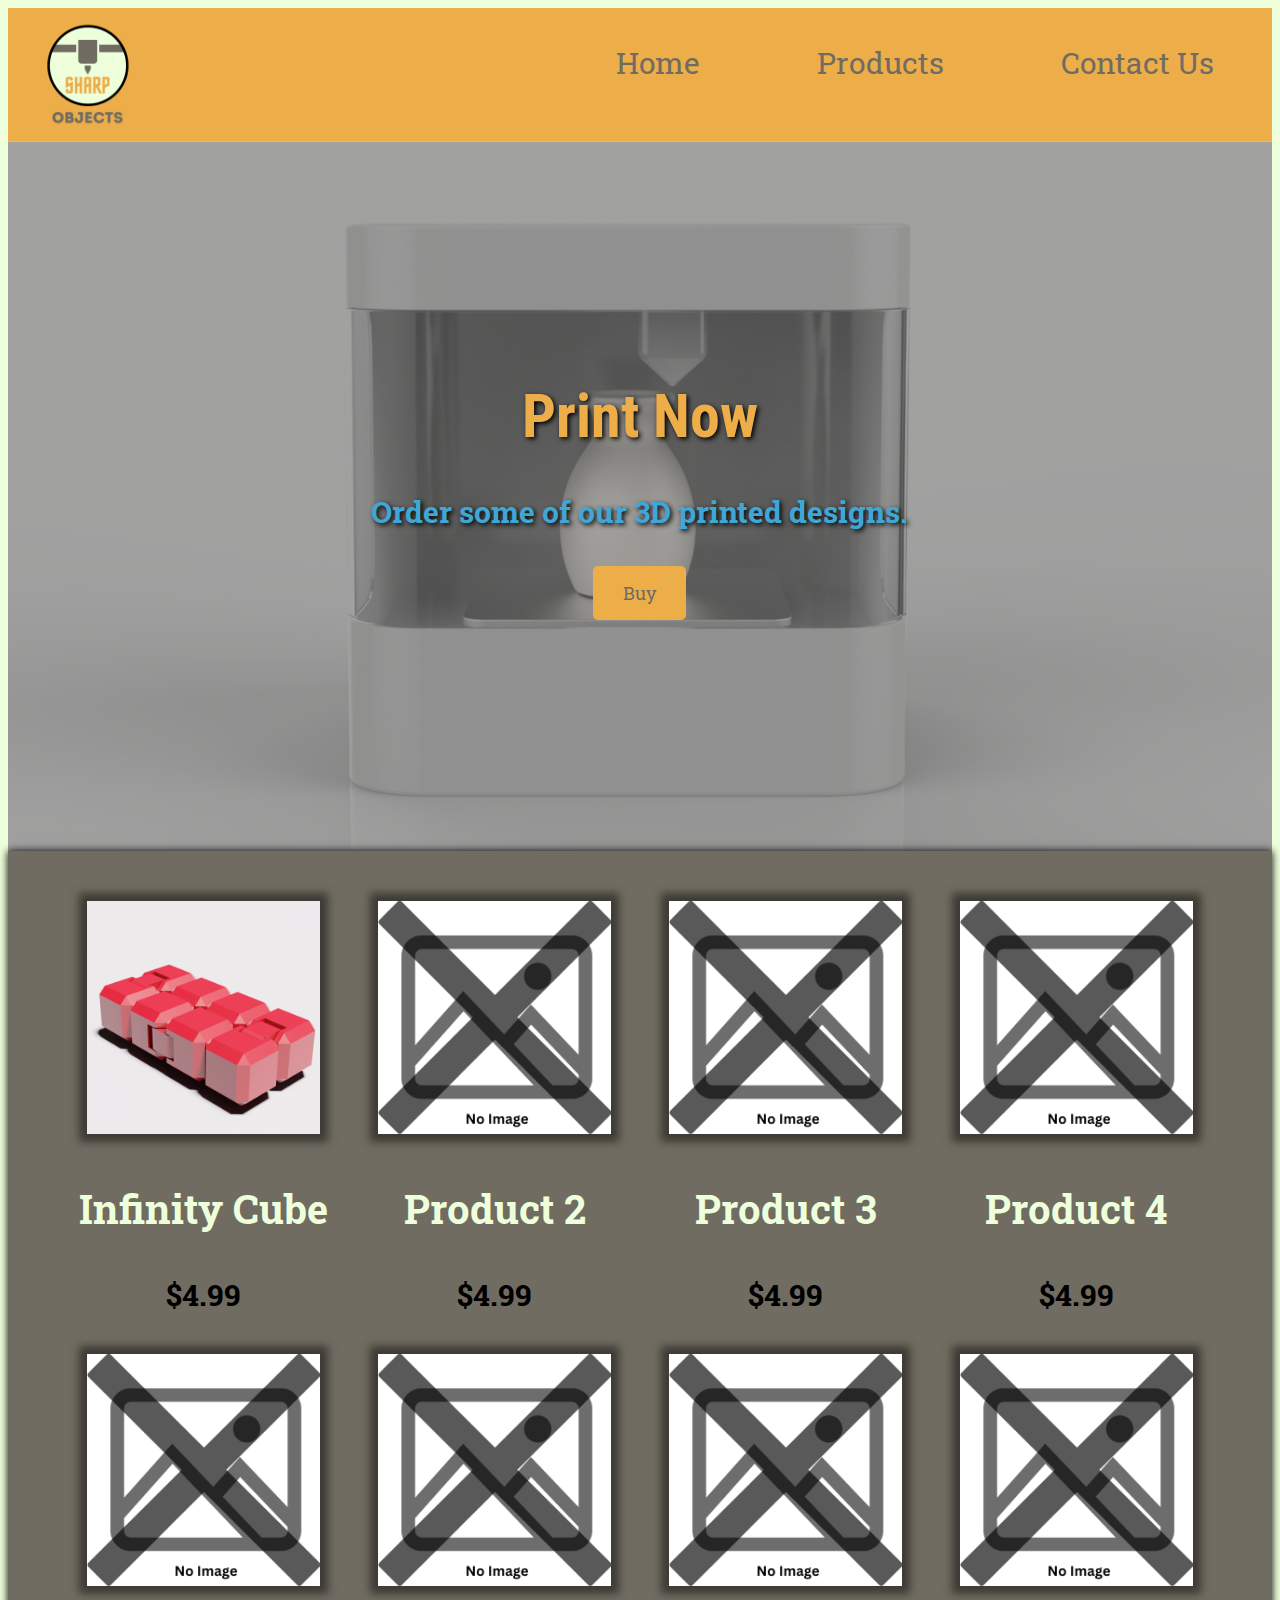
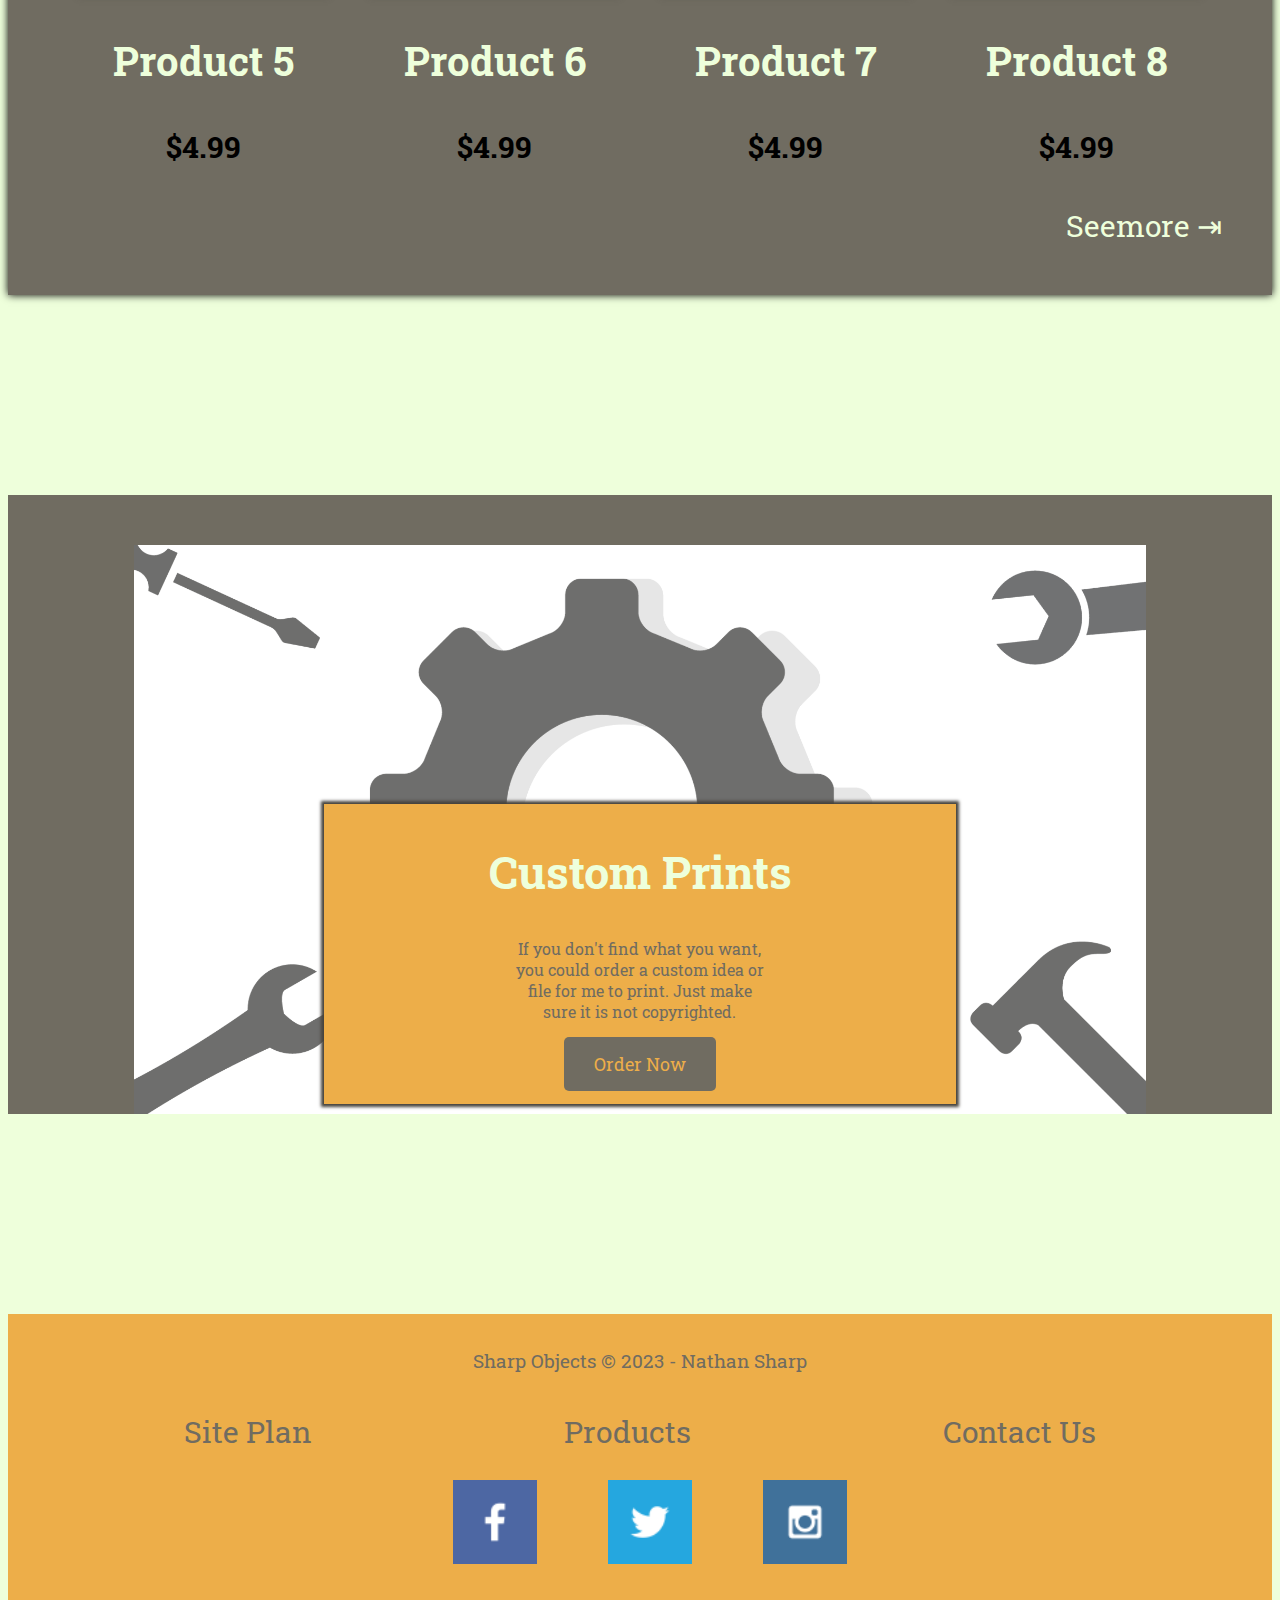
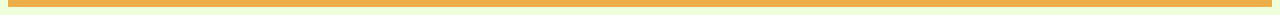
==== sharp-objects/index.html @ c5e50bb6 "modified:   sharp-objects/index.html 	modified:   sharp-objects/index.html" ====
<!DOCTYPE html>
<html lang="en">
<head>
    <meta charset="UTF-8">
    <meta name="viewport" content="width=device-width, initial-scale=1.0">
    <title>Sharp Objects</title>
    <link rel="icon" type="image/x-icon" href="images/Sharp.png">
    <link rel="stylesheet" href="styles/stylesheet.css">
</head>
<body>
    <header>
        <a href="index.html"><img src="images/Sharp.png" id="logo-link" alt="logo link"></a>
        <nav>
            <a href="index.html">Home</a>
            <a href="products.html">Products</a>
            <a href="contact.html">Contact Us</a>
        </nav>

    </header>
    <div id="hero">
        <div id="hero_box">
            <img src="images/home_banner.png" alt="hero_img">
        </div>
        <div id="hero_msg">
            <h1>Print Now</h1>
            <h4>Order some of our 3D printed designs.</h4>
            <div class="button_box">
                <a class="buy" href="products.html" >Buy</a>
            </div>
        </div>
    </div>
        <main id="home-grid">
            <section class="products">
                <section class="product">
                    <img src="images/infinity_cube.png" alt="product_image">
                    <a href="#"><h3>Infinity Cube</h3></a>
                    <h4>$4.99</h4>
                </section>
                <section class="product">
                    <img src="images/NO_Image.png" alt="product_image">
                    <a href="#"><h3>Product 2</h3></a>
                    <h4>$4.99</h4>
                </section>
                <section class="product">
                    <img src="images/NO_Image.png" alt="product_image">
                    <a href="#"><h3>Product 3</h3></a>
                    <h4>$4.99</h4>
                </section>
                <section class="product">
                    <img src="images/NO_Image.png" alt="product_image">
                    <a href="#"><h3>Product 4</h3></a>
                    <h4>$4.99</h4>
                </section>
                <section class="product">
                    <img src="images/NO_Image.png" alt="product_image">
                    <a href="#"><h3>Product 5</h3></a>
                    <h4>$4.99</h4>
                </section>
                <section class="product">
                    <img src="images/NO_Image.png" alt="product_image">
                    <a href="#"><h3>Product 6</h3></a>
                    <h4>$4.99</h4>
                </section>
                <section class="product">
                    <img src="images/NO_Image.png" alt="product_image">
                    <a href="#"><h3>Product 7</h3></a>
                    <h4>$4.99</h4>
                </section>
                <section class="product">
                    <img src="images/NO_Image.png" alt="product_image">
                    <a href="#"><h3>Product 8</h3></a>
                    <h4>$4.99</h4>
                </section>
                <a id="see_more" href="products.html">Seemore &#8677;</a>
            </section>
            <div id="background"></div>
            <img id="image_background" src="images/custom_banner.png" alt="">
            <section class="custom_print_msg">
                <h2>Custom Prints</h2>
                <p>If you don't find what you want, you could order a custom idea or file for me to print. Just make sure it is not copyrighted.</p>
                <a id="order" href="#">Order Now</a>
            </section>
        </main>
            <footer>
                <p> Sharp Objects &copy; 2023 - Nathan Sharp</p>
                <div class="footer-links">
                <p><a href="https://technovore01101110.github.io/WDD130/sharp-objects/site-plan.html">Site Plan</a></p>
                <p><a href="products.html">Products</a></p>
                <p><a href="contact.html">Contact Us</a></p>
                </div>
                <div class="social">
                    <a href="https://www.facebook.com/" target="_blank">
                        <img src="images/facebook.png" alt="fb icon">
                    </a>
                    <a href="https://twitter.com/" target="_blank">
                        <img src="images/twitter.png" alt="twitter icon">
                    </a>
                    <a href="https://instagram.com" target="_blank">
                        <img src="images/instagram.png" alt="instagram icon">
                    </a>
                </div>
            </footer>
</body>
</html>
---- sharp-objects/styles/stylesheet.css ----
@import url('https://fonts.googleapis.com/css2?family=Roboto+Condensed:ital@1&display=swap');
@import url('https://fonts.googleapis.com/css2?family=Roboto+Slab:wght@300&display=swap');

#content {
    max-width: 1600px;
    margin: 0 auto;
  
}
body{ 
    background-color: #eeffdb;  
    font-family: 'Roboto Slab', serif;
}


a {
    text-decoration: none;
    font-family: 'Roboto Slab', serif;
    font-size: 30px;
}
img{
    width: 80%;
}

h2{
    font-size: 45px;
}

h4{
    font-size: 30px;
}
p{
     font-family: 'Roboto Slab', serif;
}

#logo-link{
    padding-top: 5px;
    padding-left: 20px;
    justify-self: center;
    align-self: center;
    width: 80%;
}

header {
    background-color: rgb(237,174,73);
    color: #706C61;
    display: grid;
    grid-template-columns: 150px auto;
    width: auto;
    margin: 0 auto;
}

nav a {
    color: #706C61;
    text-decoration: none;
    text-align: center;
    font-family: 'Roboto Slab', serif;
    padding: 35px;
    transition: 0.5s;
}

nav a:hover {
    background-color: #706C61;
    color: #3FA7D6;
}

nav {
    display: flex;
    justify-content: space-around;
    margin-left: 400px;
}

#hero {
    display: grid;
    grid-template-columns: 1fr 3fr 1fr;
}

#hero_box img{
    width: 100%;
}

#hero_box {
    grid-column: 1/4;
    grid-row: 1/3;
    z-index: -1;
}

#hero_msg {
    grid-column: 2/3;
    grid-row: 1/2;
    margin-top: 200px;
}

#hero_msg h1,
#hero_msg h4 {
    text-align: center;
}

#hero_msg h1 {
    font-size: 60px;
    font-family: 'Roboto Condensed', sans-serif;
    color: #edae49;
    text-shadow: 2px 2px 5px black;
}


#hero_msg h4 {
    font-family: 'Roboto Slab', sans-serif;
    color: #3FA7D6;
    text-shadow: 2px 2px 5px black;
}

.button_box {
    text-align: center;
    margin-top: 50px;
}

.buy{
    color: #706C61;
    background-color: #edae49;
    font-size: 18px;
    padding: 15px 30px;
    margin-top: 60px;
    border-radius: 5px;
    transition: 0.5s;
}

#order{
    color: #edae49;
    background-color: #706C61;
    font-size: 18px;
    padding: 15px 30px;
    margin-top: 60px;
    border-radius: 5px;
    transition: 0.5s;
}

.buy:hover {
    color: #3FA7D6;
    background-color: #706C61;
}

#order:hover {
    color: #3FA7D6;
    background-color: #46433c;
}

#home-grid{
    display: grid;
    grid-template-columns: repeat(4, 1fr);
}
.products{
    box-shadow: 0px 0px 8px 0px black;
    margin-top: -5px;
    margin-bottom: 200px;
    padding: 50px;
    background-color: #706C61;
    display: grid;
    grid-template-columns: repeat(4, 1fr);
    grid-row: 1/3;
    grid-column: 1/5;
}

.product{
    text-align: center;
}

.product h3{
    font-size: 40px;
    color: #eeffdb;
}

.product img{
    box-shadow: 0px 0px 8px 8px #3d3b35;
}

#see_more{
    grid-column: 4/5;
    color: #eeffdb;
    text-align: right;
    transition: 0.5s;
}

#see_more:hover{
    color: #3FA7D6;
    margin-right: -10px;
}

#background{
    width: 100%;
    background-color: #706C61;
    grid-column: 1/5;
    grid-row: 3/5;
}

#image_background{
    padding-top: 50px;
    grid-column: 1/5;
    grid-row: 3/5;
    width: 80%;
    margin: 0 auto;
}

.custom_print_msg{
    grid-row: 4/5;
    grid-column: 2/4;
    background-color: #edae49;
    text-align: center;
    height: 300px;
    margin: 0 auto;
    margin-bottom: 10px;
    box-shadow: 0px 0px 3px 3px #46433d;
}
.custom_print_msg h2{
    color: #eeffdb;
}


.custom_print_msg p{
    width: 40%;
    margin: 0 auto;
    padding-bottom: 30px;
    color: #706C61;
}

footer{
    margin-top: 100px;
    background-color: #edae49;
    color: #706C61;
    padding: 25px 50px;
    margin-top: 200px;
    align-items: center;
}

footer p{
    text-align: center;
}

footer a {
    color: #706C61;
}

footer a:hover {
    color: #3FA7D6;
}

.footer-links{
    display: flex;
    justify-content: space-around;
    margin-right: auto;
    margin-left: auto;

}

footer,
.social img {
    padding-top: 15px;
}
.social img{
    width: 100%;
    margin: 0 auto;
    padding: 10px;
}

.social{
    margin: 0 auto;
    width: 40%;
    margin: 0 auto;
    display: flex;
    justify-content: space-around;
}

footer p {
    font-size: 1.2em;
}
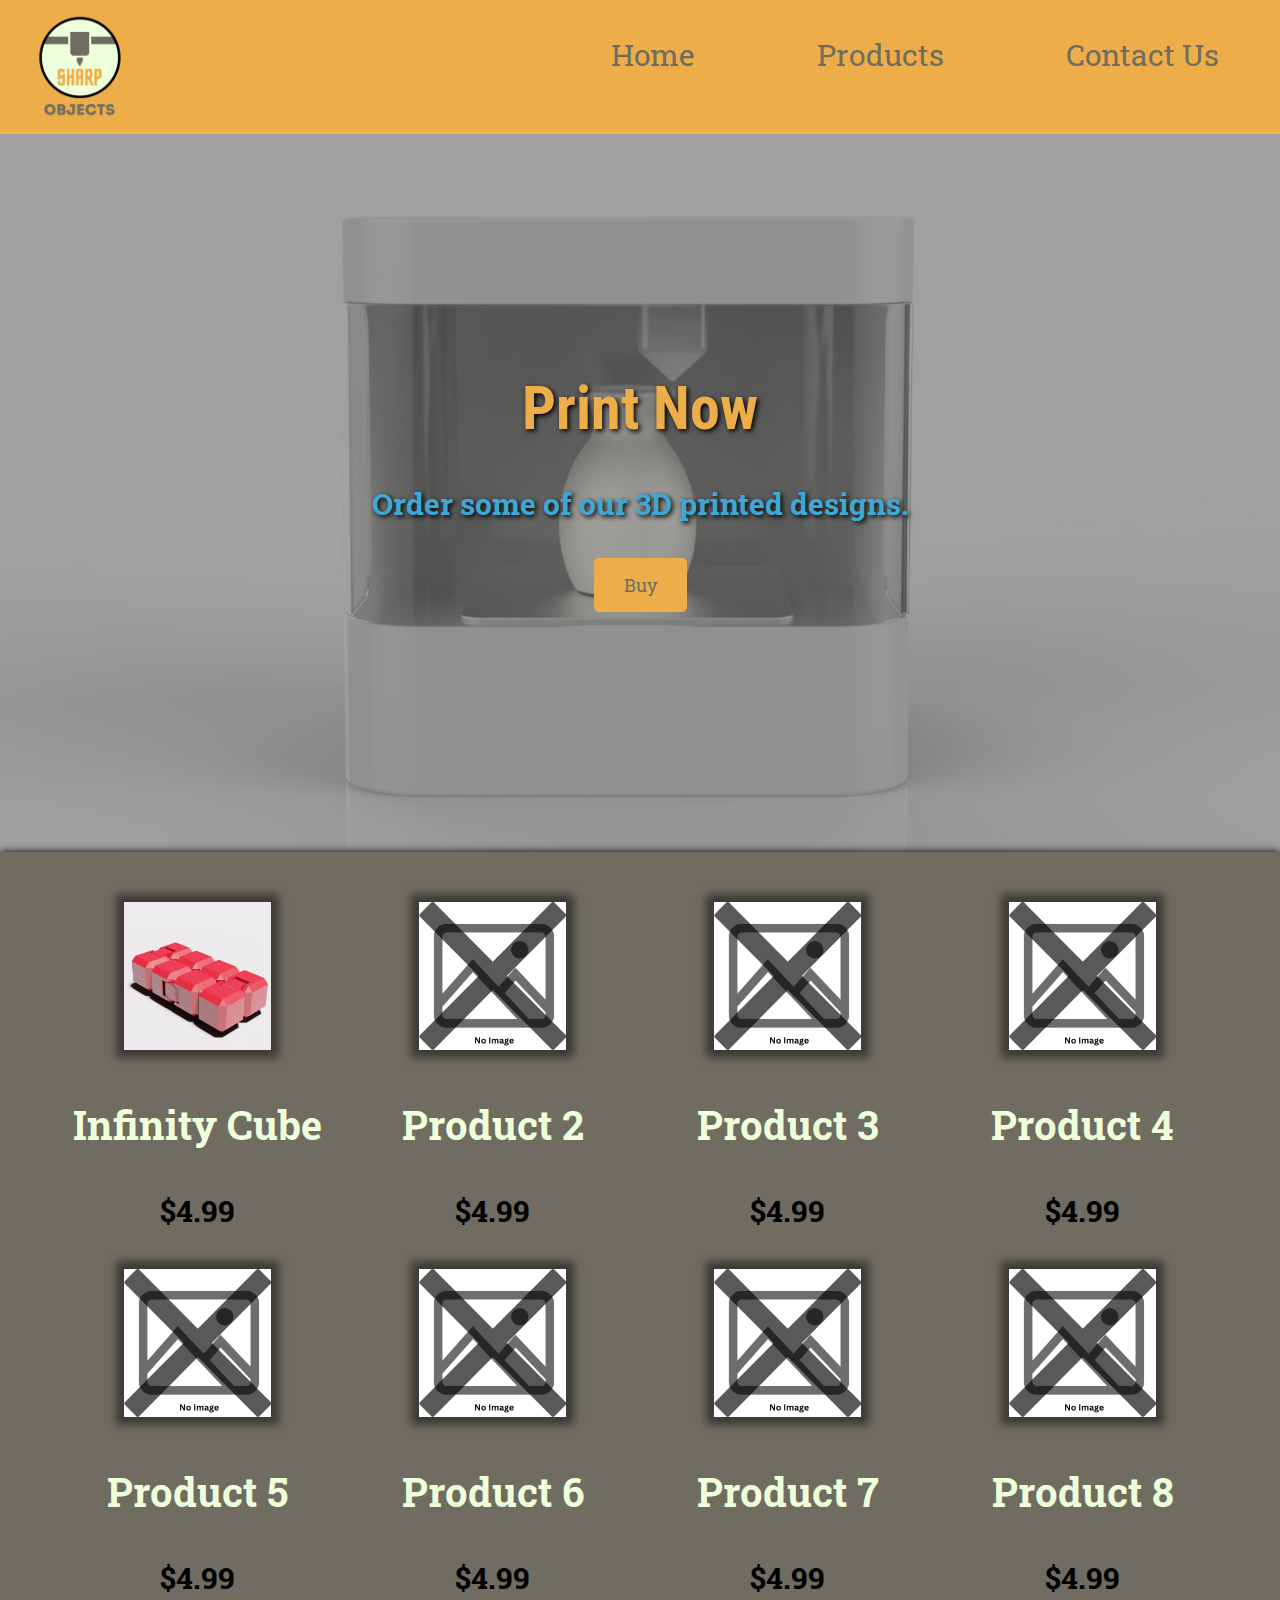
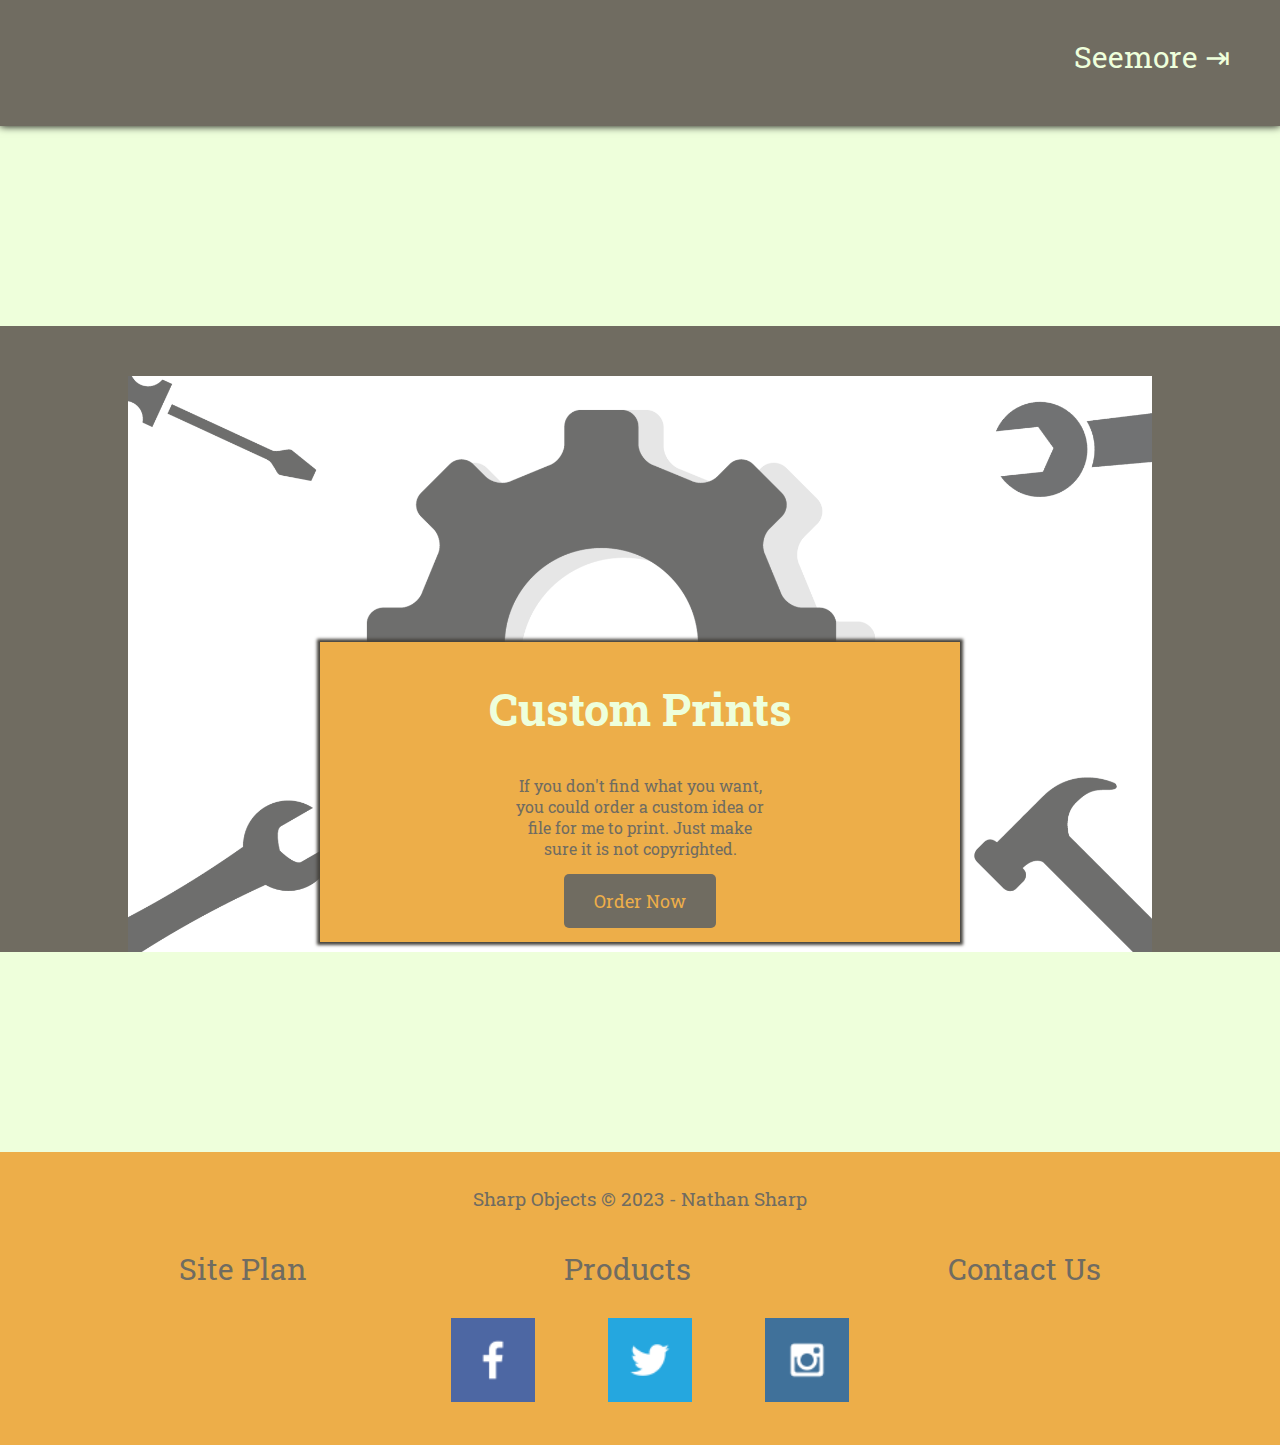
==== commit 63223700: "modified:   sharp-objects/images/product_banner.png 	modified:   sharp-objects/index.html 	modified:" ====
--- a/sharp-objects/index.html
+++ b/sharp-objects/index.html
@@ -30,7 +30,7 @@
         </div>
     </div>
         <main id="home-grid">
-            <section class="products">
+            <div class="hproducts">
                 <section class="product">
                     <img src="images/infinity_cube.png" alt="product_image">
                     <a href="#"><h3>Infinity Cube</h3></a>
@@ -72,7 +72,7 @@
                     <h4>$4.99</h4>
                 </section>
                 <a id="see_more" href="products.html">Seemore &#8677;</a>
-            </section>
+            </div>
             <div id="background"></div>
             <img id="image_background" src="images/custom_banner.png" alt="">
             <section class="custom_print_msg">
--- a/sharp-objects/styles/stylesheet.css
+++ b/sharp-objects/styles/stylesheet.css
@@ -9,6 +9,8 @@
 body{ 
     background-color: #eeffdb;  
     font-family: 'Roboto Slab', serif;
+    max-width: 1600px;
+    margin: 0 auto;
 }
 
 
@@ -148,7 +150,7 @@
     display: grid;
     grid-template-columns: repeat(4, 1fr);
 }
-.products{
+.hproducts{
     box-shadow: 0px 0px 8px 0px black;
     margin-top: -5px;
     margin-bottom: 200px;
@@ -171,6 +173,7 @@
 
 .product img{
     box-shadow: 0px 0px 8px 8px #3d3b35;
+    width: 50%;
 }
 
 #see_more{
@@ -272,3 +275,112 @@
 footer p {
     font-size: 1.2em;
 }
+.banner{
+    display: grid;
+    grid-template-columns: 2fr 1fr 2fr;
+    align-items: center;
+    text-align: center;
+}
+.banner img{
+    width: 100%;
+    grid-column: 1/4;
+    grid-row: 1/4;
+}
+
+.banner h1{
+    grid-column: 2/3;
+    grid-row: 2/3;
+    font-size: 50px;
+    color: #706C61;
+    text-shadow: 2px 2px 5px black;
+
+}
+
+#product_grid{
+    display: grid;
+    grid-template-columns: repeat(1fr, 4);
+
+}
+
+.products{
+    box-shadow: 0px 0px 8px 0px black;
+    margin-top: 10px;
+    margin-bottom: 200px;
+    margin-right: 10px;
+    padding: 50px;
+    background-color: #706c61b1;
+    display: grid;
+    grid-template-columns: repeat(3, 1fr);
+    grid-row: 1/2;
+    grid-column: 2/5;
+}
+
+.filter_bar{
+    grid-column: 1/2;
+    grid-row: 1/2;
+    padding: 20px;
+    background-color: #edae49;
+    margin: 10px;
+    margin-right: 20px;
+    height: min-content;
+    position: sticky;
+}
+.checkboxes{
+    display: grid;
+    grid-template-columns: 1fr 2fr;
+}
+
+.checkboxes input{
+    width: 30%;
+}
+
+.checkboxes h3{
+    margin-left: -40px;
+}
+
+#search_bar input{
+font-size: 20px;
+width: 80%;
+}
+
+#search_bar button{
+    width: 15%;
+    font-size: 22px;
+    color: #eeffdb;
+    background-color: #706C61;
+    border: none;
+}
+
+.product_info{
+    display: flex;
+}
+
+.product_info h4{
+    padding: 5px;
+    margin: 0 auto;
+    margin-top: -30px;
+    margin-bottom: 30px;
+}
+
+.product_info h4:nth-child(1){
+    color: rgb(152, 0, 0);
+}
+
+#custom_order_img{
+    width: 100%;
+    grid-column: 1/5;
+    grid-row: 2/3;
+    display: grid;
+    grid-template-columns: repeat(4, 1fr);
+}
+
+.custom_order img{
+    width: 100%;
+    grid-column: 1/5;
+}
+
+#custom_msg{
+    grid-column: 2/4;
+    grid-row: 2/3;
+}
+
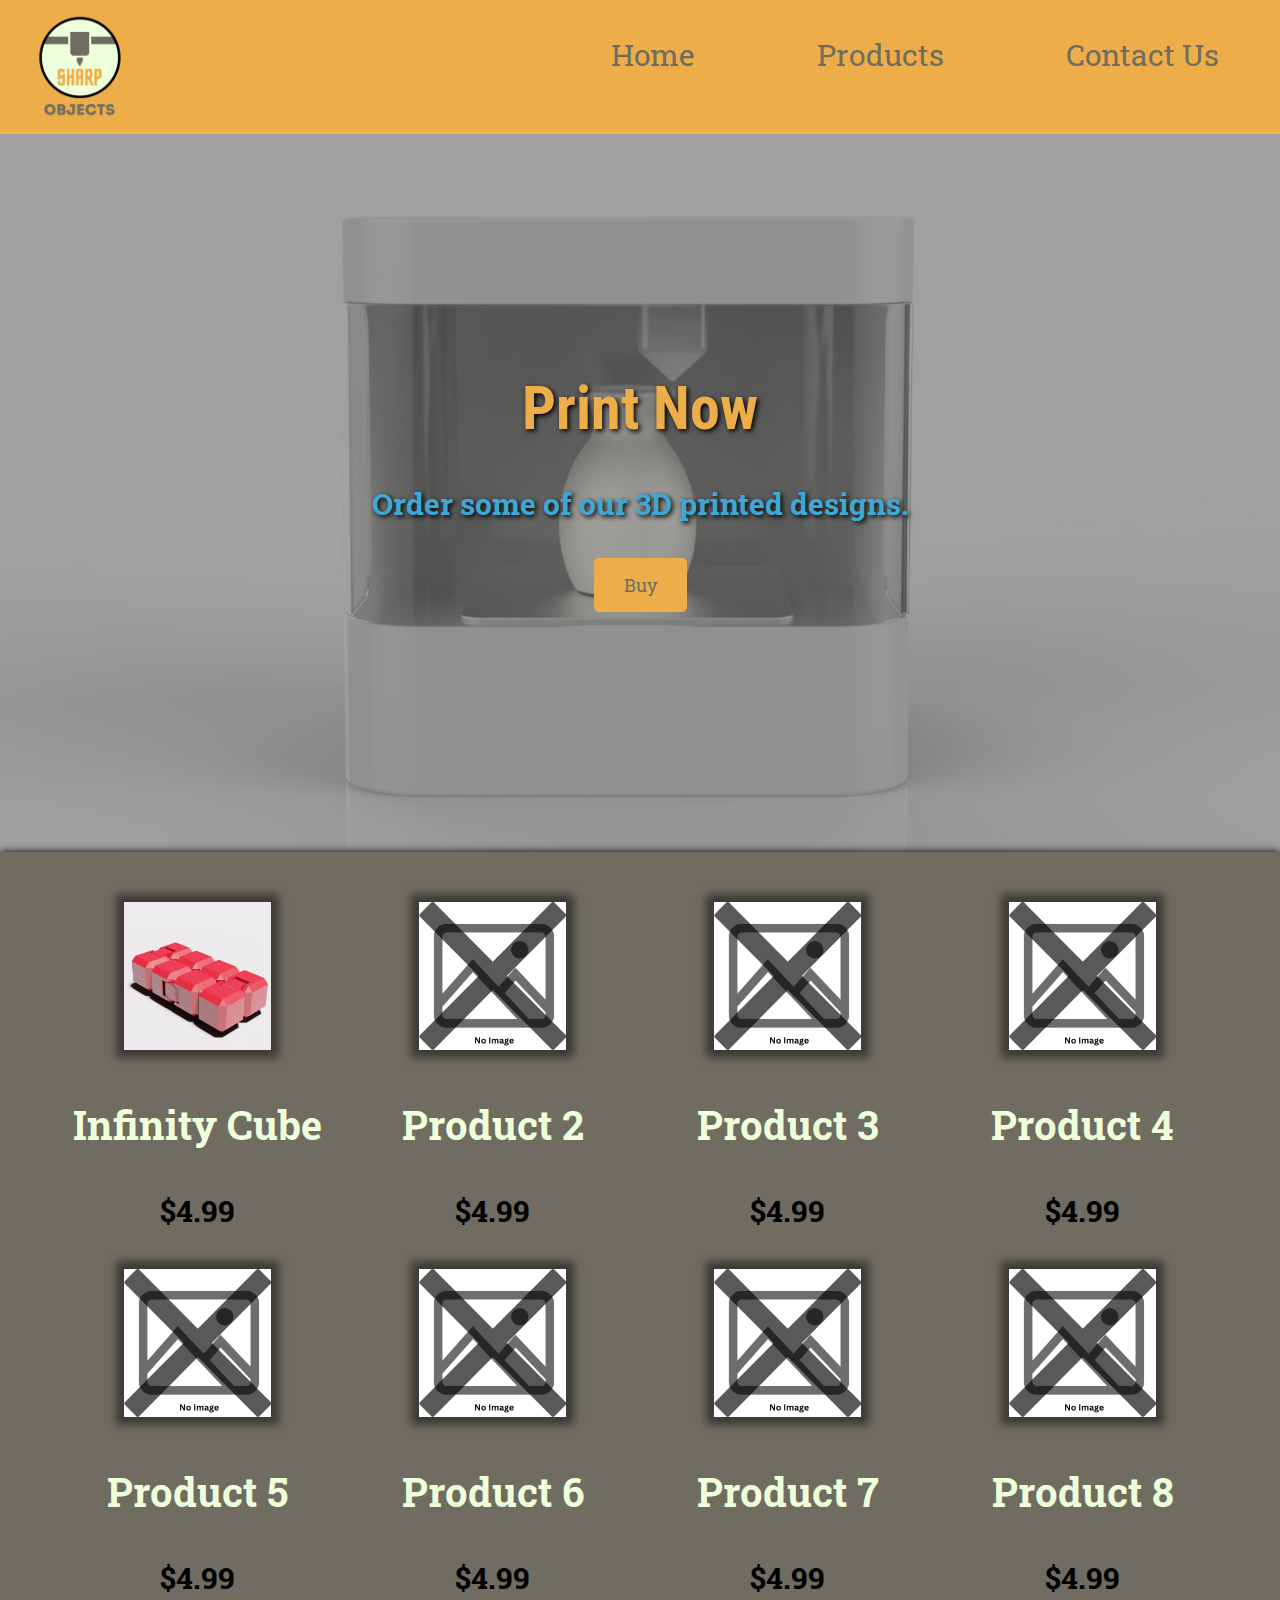
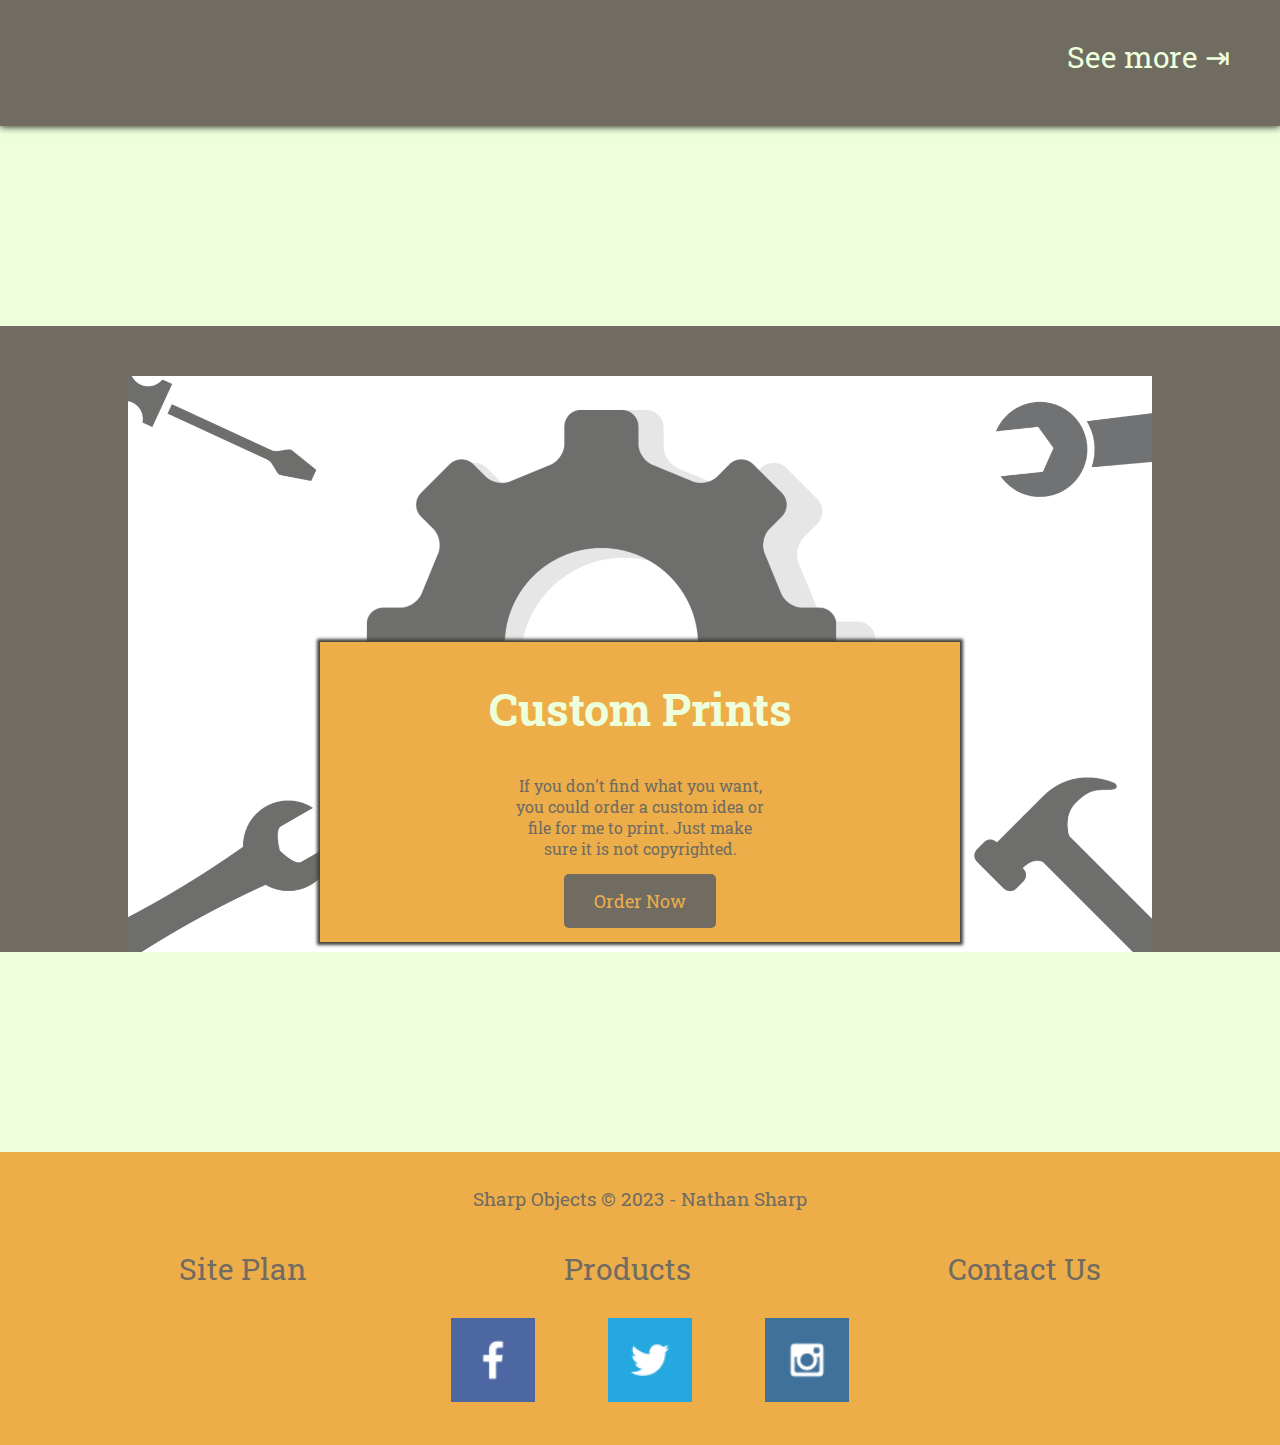
==== commit 27f4c791: "modified:   sharp-objects/index.html 	modified:   sharp-objects/products.html 	modified:   sharp-obj" ====
--- a/sharp-objects/index.html
+++ b/sharp-objects/index.html
@@ -71,7 +71,7 @@
                     <a href="#"><h3>Product 8</h3></a>
                     <h4>$4.99</h4>
                 </section>
-                <a id="see_more" href="products.html">Seemore &#8677;</a>
+                <a id="see_more" href="products.html">See more &#8677;</a>
             </div>
             <div id="background"></div>
             <img id="image_background" src="images/custom_banner.png" alt="">
--- a/sharp-objects/styles/stylesheet.css
+++ b/sharp-objects/styles/stylesheet.css
@@ -343,14 +343,6 @@
 width: 80%;
 }
 
-#search_bar button{
-    width: 15%;
-    font-size: 22px;
-    color: #eeffdb;
-    background-color: #706C61;
-    border: none;
-}
-
 .product_info{
     display: flex;
 }
@@ -380,7 +372,33 @@
 }
 
 #custom_msg{
-    grid-column: 2/4;
+    margin: auto;
+    width: 60%;
+    height: 50%;
+    background-color: gray;
+    border-radius: 10px;
+    grid-column: 1/5;
     grid-row: 2/3;
-}
-
+    text-align: center;
+    color: #edae49;
+}
+
+#custom_msg p{
+    padding-bottom: 20px;
+    color: #eeffdb;
+}
+
+#custom_msg a{
+    background-color: #edae49;
+    color: #3FA7D6;
+    padding: 10px;
+    transition: 0.5s;
+    border-radius: 10px;
+}
+
+#custom_msg a:hover{
+    color: #706C61;
+    background-color: #eeffdb;
+    padding: 20px;
+    transition: 0.5s;
+}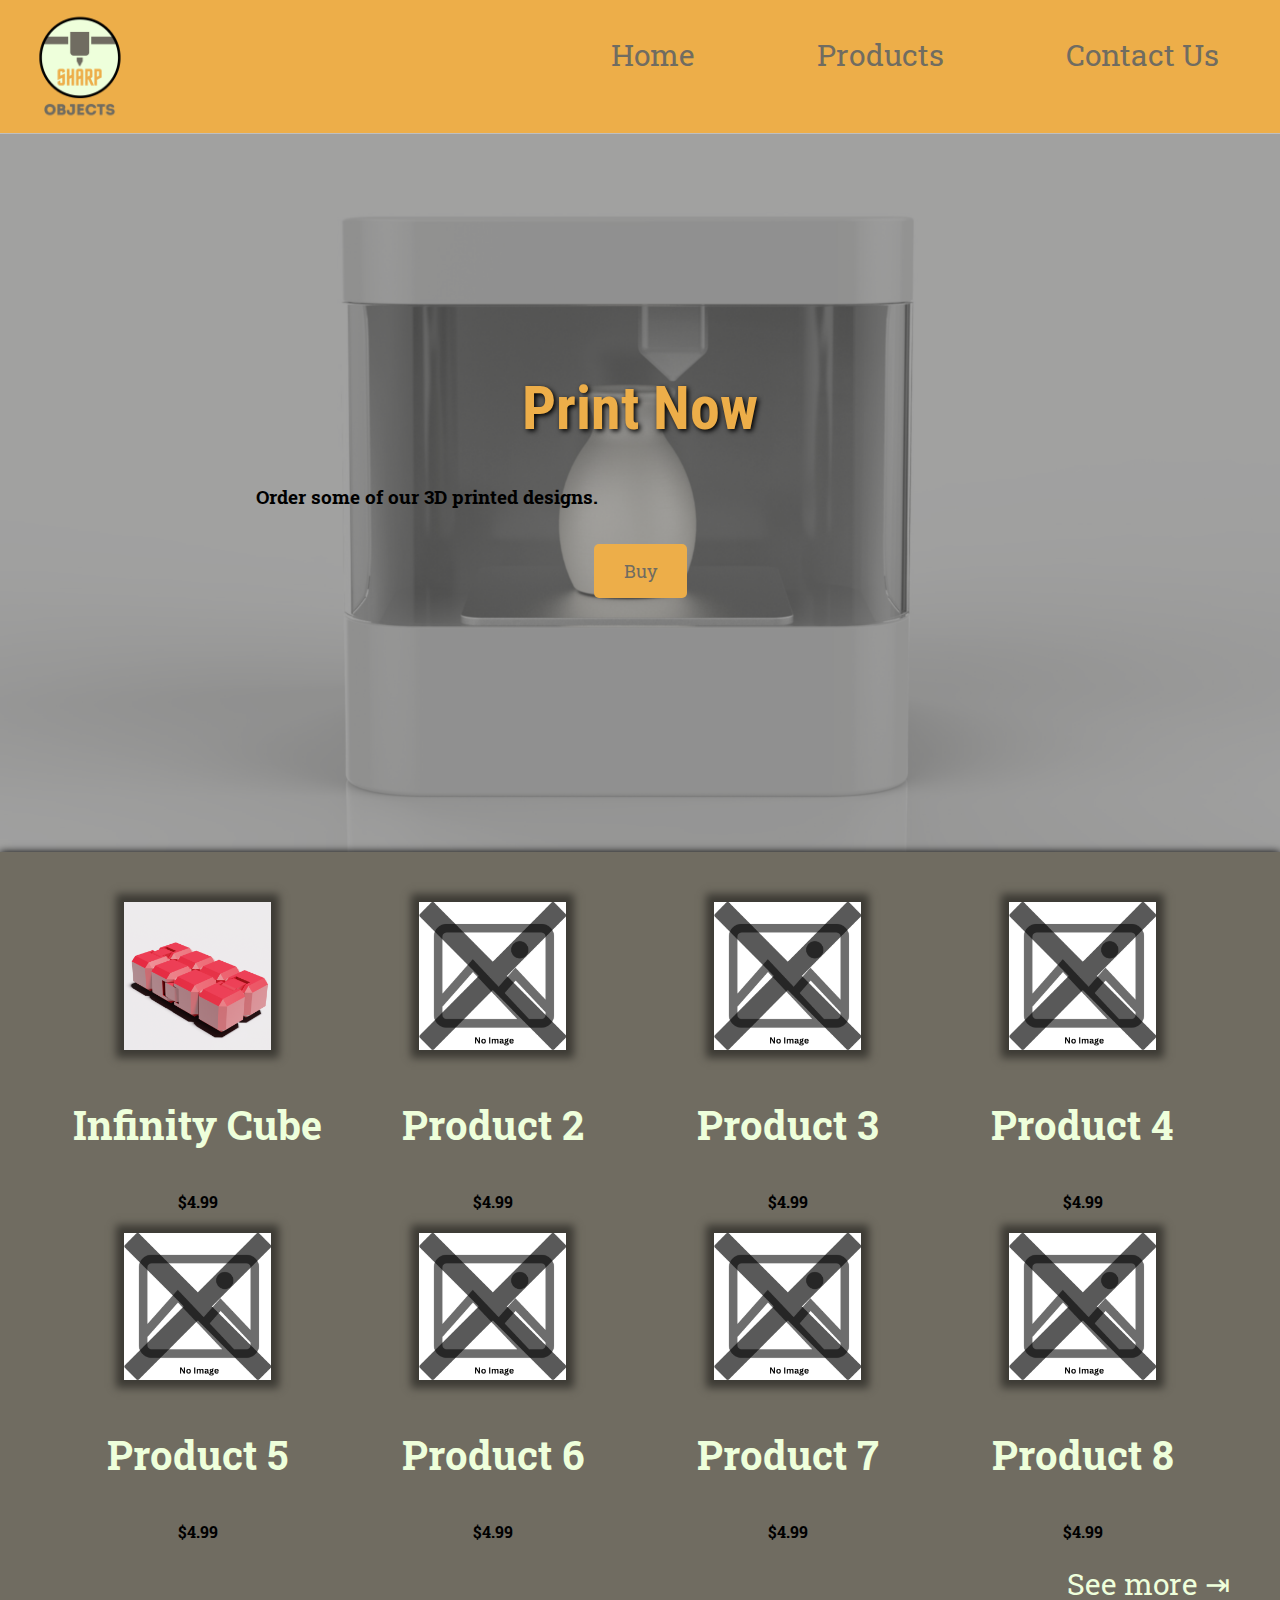
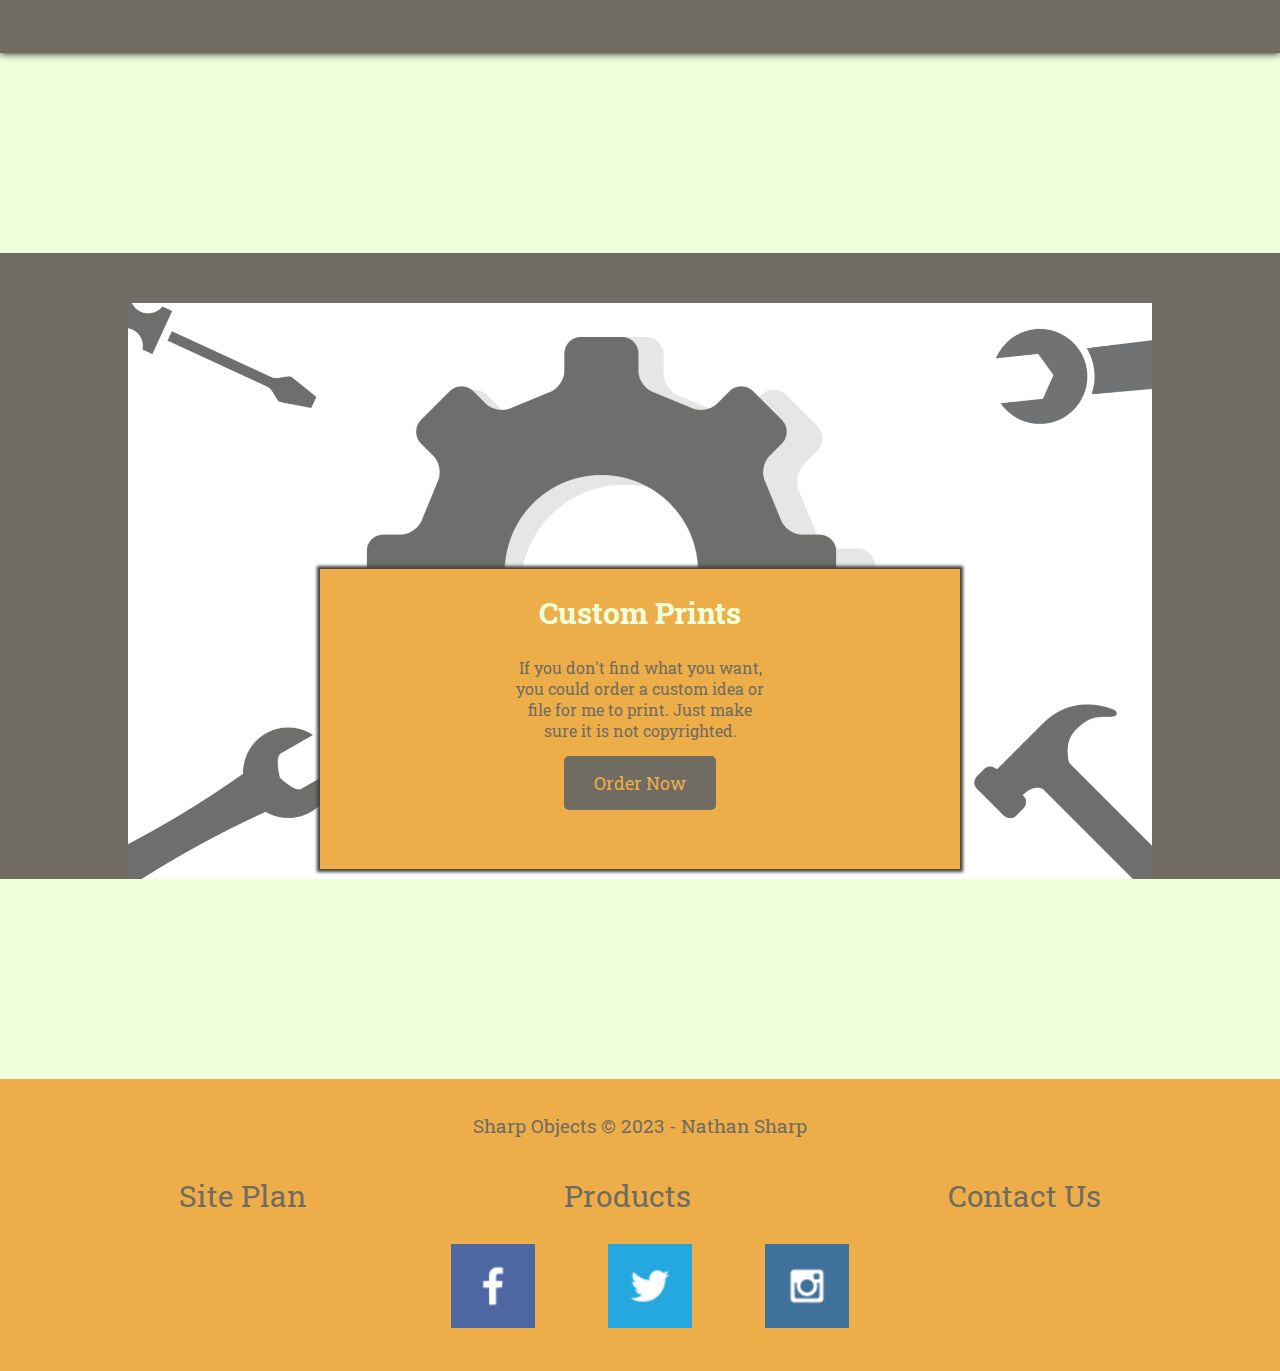
==== commit 52065ede: "modified:   sharp-objects/index.html 	modified:   sharp-objects/styles/stylesheet.css" ====
--- a/sharp-objects/index.html
+++ b/sharp-objects/index.html
@@ -23,7 +23,7 @@
         </div>
         <div id="hero_msg">
             <h1>Print Now</h1>
-            <h4>Order some of our 3D printed designs.</h4>
+            <h3>Order some of our 3D printed designs.</h3>
             <div class="button_box">
                 <a class="buy" href="products.html" >Buy</a>
             </div>
--- a/sharp-objects/styles/stylesheet.css
+++ b/sharp-objects/styles/stylesheet.css
@@ -1,6 +1,6 @@
 @import url('https://fonts.googleapis.com/css2?family=Roboto+Condensed:ital@1&display=swap');
 @import url('https://fonts.googleapis.com/css2?family=Roboto+Slab:wght@300&display=swap');
-
+/* Home and all page styles */
 #content {
     max-width: 1600px;
     margin: 0 auto;
@@ -23,11 +23,15 @@
     width: 80%;
 }
 
+h1{
+    font-family: 'Roboto Condensed', sans-serif;   
+}
+
 h2{
     font-size: 45px;
 }
 
-h4{
+h2{
     font-size: 30px;
 }
 p{
@@ -93,7 +97,7 @@
 }
 
 #hero_msg h1,
-#hero_msg h4 {
+#hero_msg h2 {
     text-align: center;
 }
 
@@ -105,7 +109,7 @@
 }
 
 
-#hero_msg h4 {
+#hero_msg h2 {
     font-family: 'Roboto Slab', sans-serif;
     color: #3FA7D6;
     text-shadow: 2px 2px 5px black;
@@ -275,6 +279,8 @@
 footer p {
     font-size: 1.2em;
 }
+
+/* Product Page */
 .banner{
     display: grid;
     grid-template-columns: 2fr 1fr 2fr;
@@ -298,7 +304,7 @@
 
 #product_grid{
     display: grid;
-    grid-template-columns: repeat(1fr, 4);
+    grid-template-columns: repeat(4, 1fr);
 
 }
 
@@ -401,4 +407,137 @@
     background-color: #eeffdb;
     padding: 20px;
     transition: 0.5s;
+}
+
+
+/* Contact Page */
+
+.contact_background{
+    background-image: url(https://technovore01101110.github.io/WDD130/sharp-objects/images/contact-banner.png); 
+    background-repeat: no-repeat; 
+    background-size: 1600px;
+    max-width: 1600px;
+    background-attachment: fixed;
+}
+
+#contact{
+    width: 90%;
+    background-color: #706C61;
+    padding: 10px;
+    margin-top: 20px;
+    border-radius: 40px;
+    margin-right: auto;
+    margin-left: auto;
+}
+
+#contact h1{
+    width: max-content;
+    margin-right: auto;
+    margin-left: auto;
+}
+
+#contact section{
+    display: grid;
+    grid-template-columns: 1fr 1fr 1fr;
+}
+
+form{
+    width: min-content;
+    height: fit-content;
+}
+
+#contact_message h3{
+    color: #eeffdb;
+}
+
+#contact h1{
+    text-align: center;
+    color: #edae49;
+}
+
+form{
+    grid-area: 1/1/3/4;
+    margin-left: 5%;
+}
+
+#side_image{
+    width: 90%;
+    grid-area: 1/3/3/4;
+    margin-top: 20px;
+    grid-column: 3/4;
+    grid-row: 1/2;
+    padding-bottom: 40px;
+}
+
+.message_boxes{
+    width: max-content;
+}
+
+.text_box{
+    width: 300%;
+    height: 50px;
+}
+
+.message_box{
+    height: 200px;
+    width: 400%;
+}
+
+.message_boxes  section{
+    padding-bottom: 40px;
+    display: flex;
+}
+
+input{
+    font-family: 'Roboto Slab', serif;
+}
+
+label{
+    width: auto;
+    grid-area: 1/1/2/4;
+    padding: 10px;
+    font-size: 1.17em;
+    font-weight: bold;
+    color: #eeffdb;
+}
+
+.button{
+    width: min-content;
+    height: min-content;
+    margin-left: 70px;
+}
+
+.button button{
+    width: 200%;
+    height: 200%;
+    font-family: 'Roboto Slab', serif;
+    font-size: 20px;
+    padding: 10px;
+    background-color: #eeffdb;
+
+}
+
+.button button:hover{
+    background-color: #edae49;
+}
+
+#email{
+    margin: 0 20px;
+    width: 10%;
+    grid-column: 3/4;
+    grid-row: 2/3;
+    padding-top: 25px;
+    padding-left: 70px;
+    color: #eeffdb;
+}
+
+#email h4{
+    margin-top: 10px;
+    font-size: 20px;
+}
+
+#mail_info{
+    grid-row: 2/3;
+    grid-column: 2/3;
+    color: #eeffdb;
 }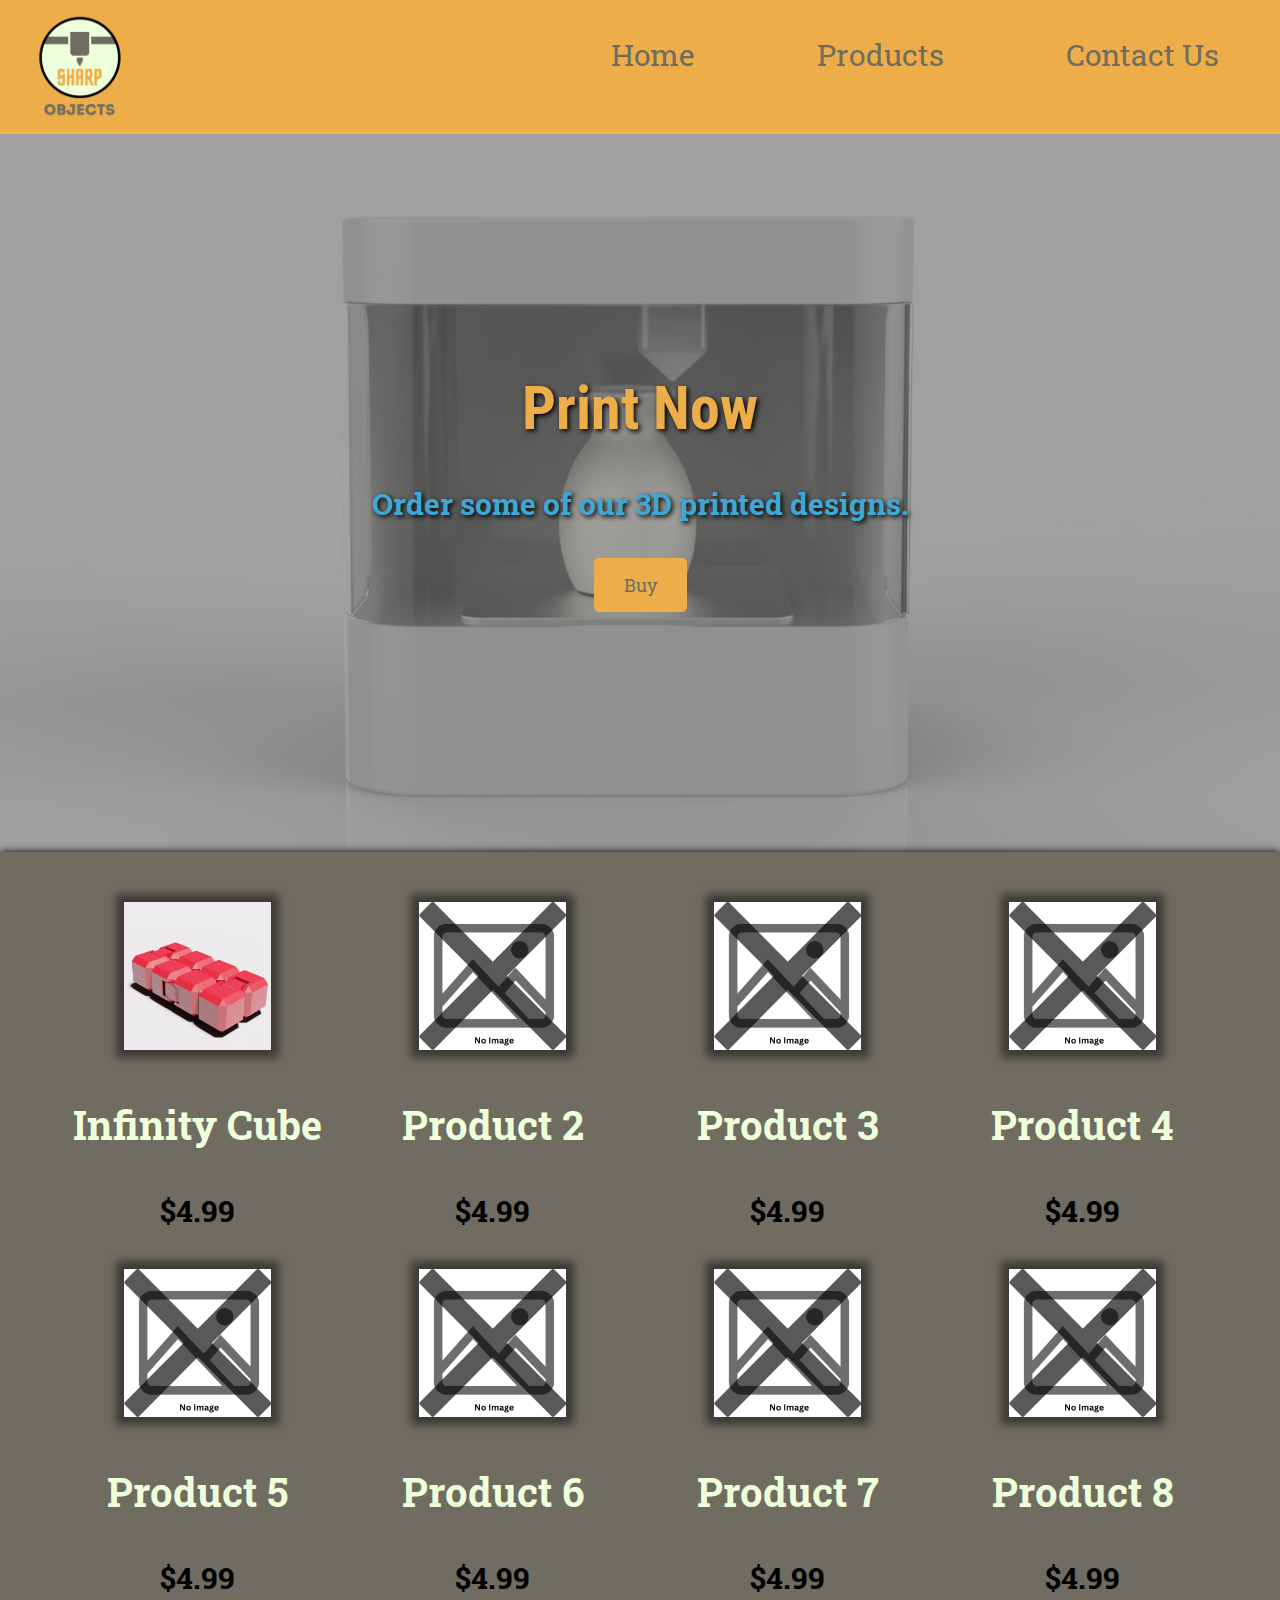
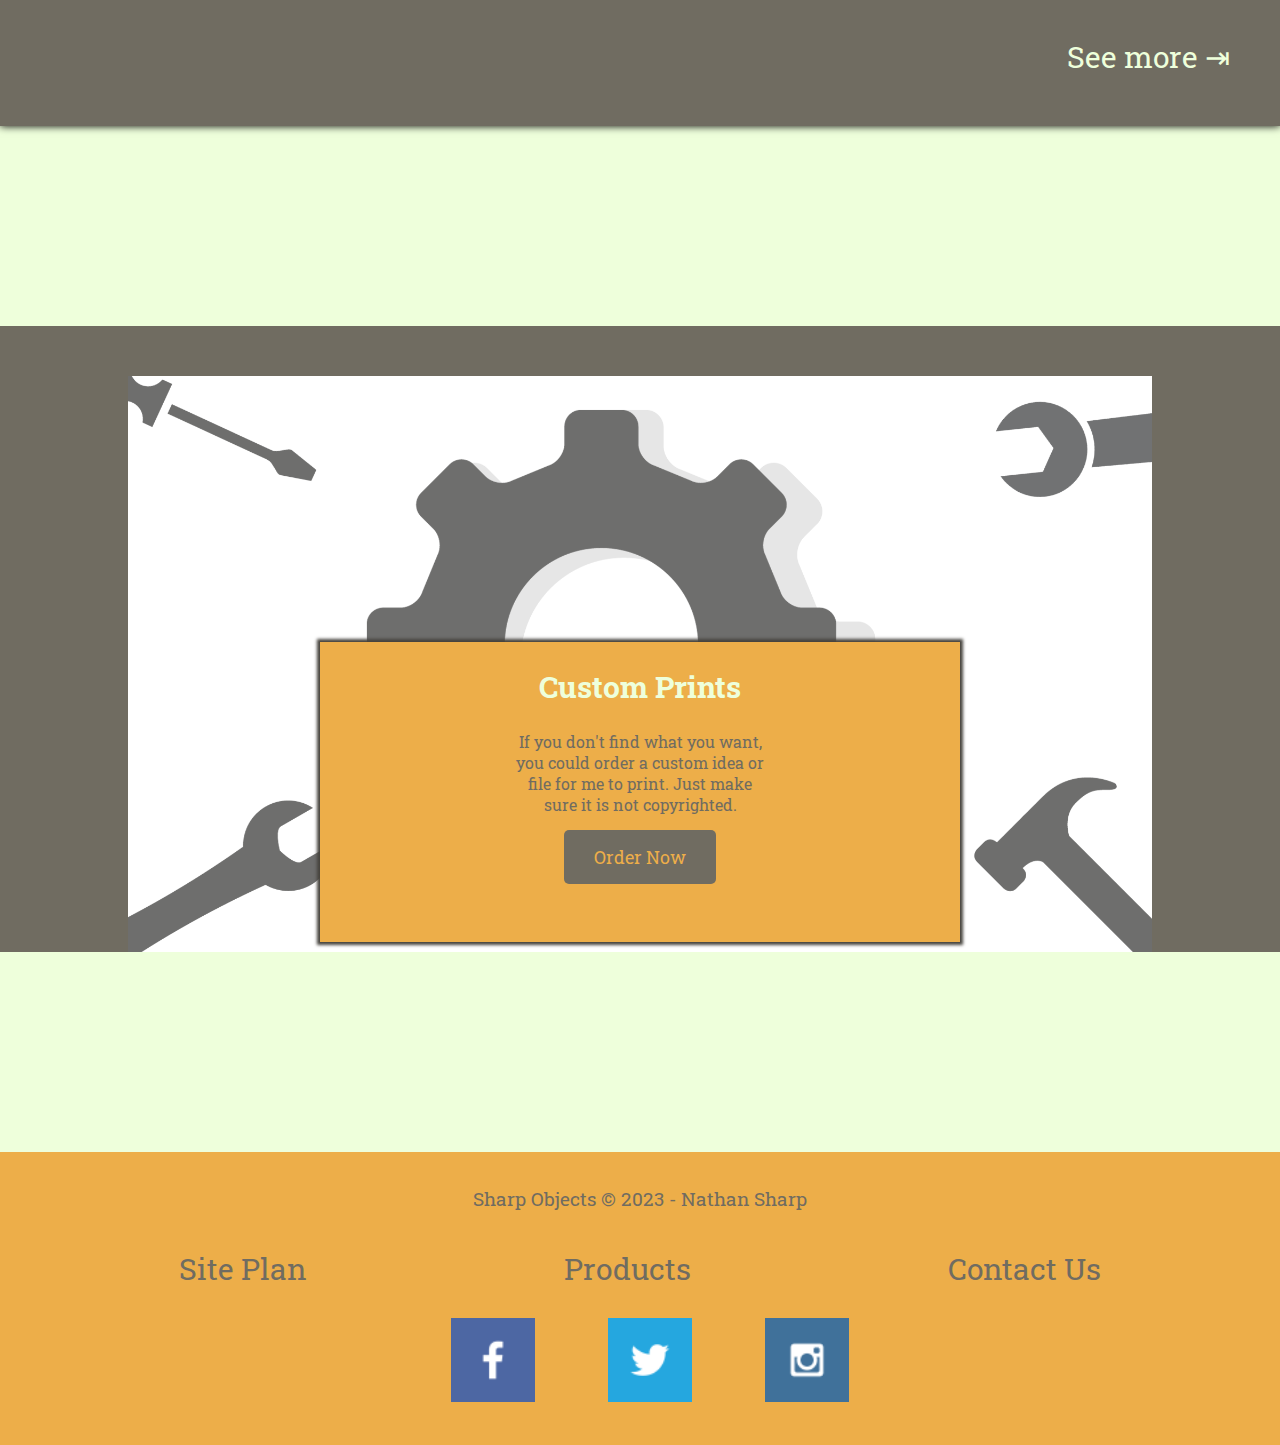
==== commit 9fbef079: "modified:   sharp-objects/index.html 	modified:   sharp-objects/styles/stylesheet.css" ====
--- a/sharp-objects/index.html
+++ b/sharp-objects/index.html
@@ -23,7 +23,7 @@
         </div>
         <div id="hero_msg">
             <h1>Print Now</h1>
-            <h3>Order some of our 3D printed designs.</h3>
+            <h2>Order some of our 3D printed designs.</h2>
             <div class="button_box">
                 <a class="buy" href="products.html" >Buy</a>
             </div>
--- a/sharp-objects/styles/stylesheet.css
+++ b/sharp-objects/styles/stylesheet.css
@@ -31,7 +31,7 @@
     font-size: 45px;
 }
 
-h2{
+h4, h2{
     font-size: 30px;
 }
 p{
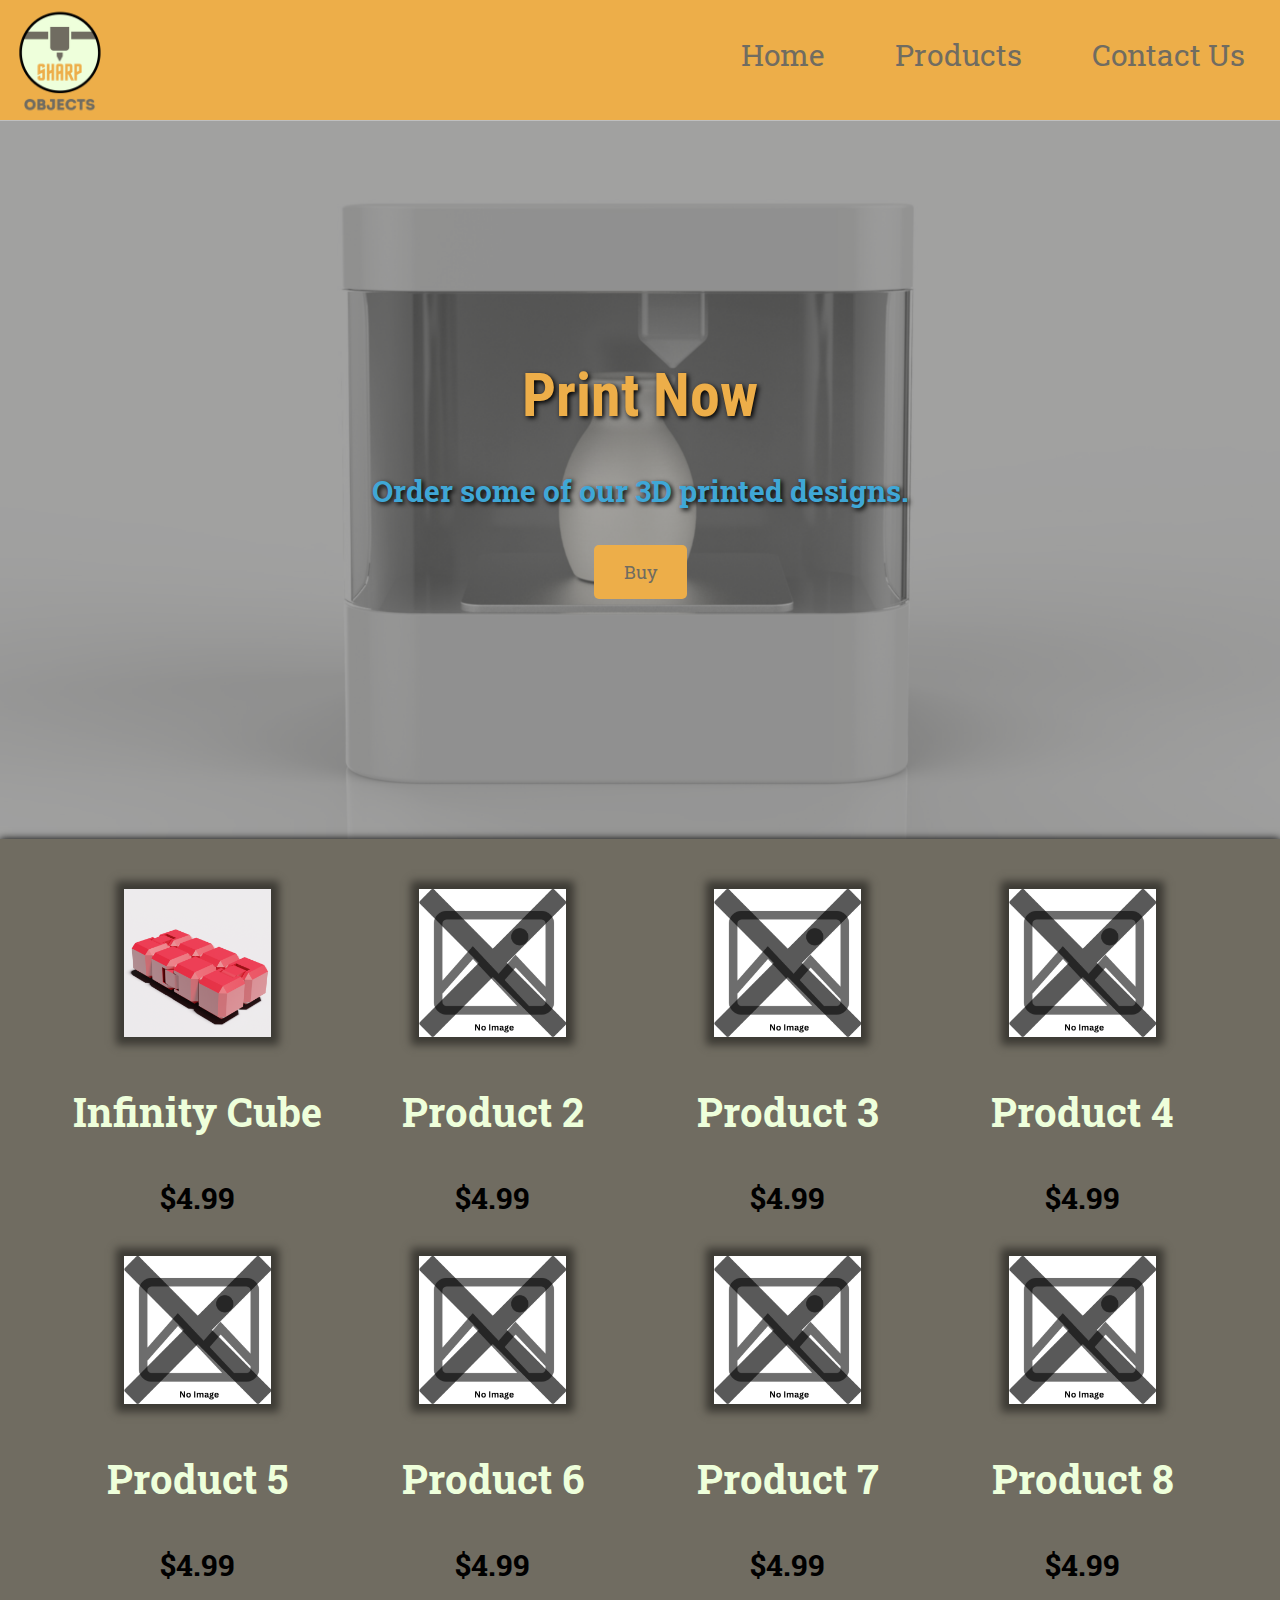
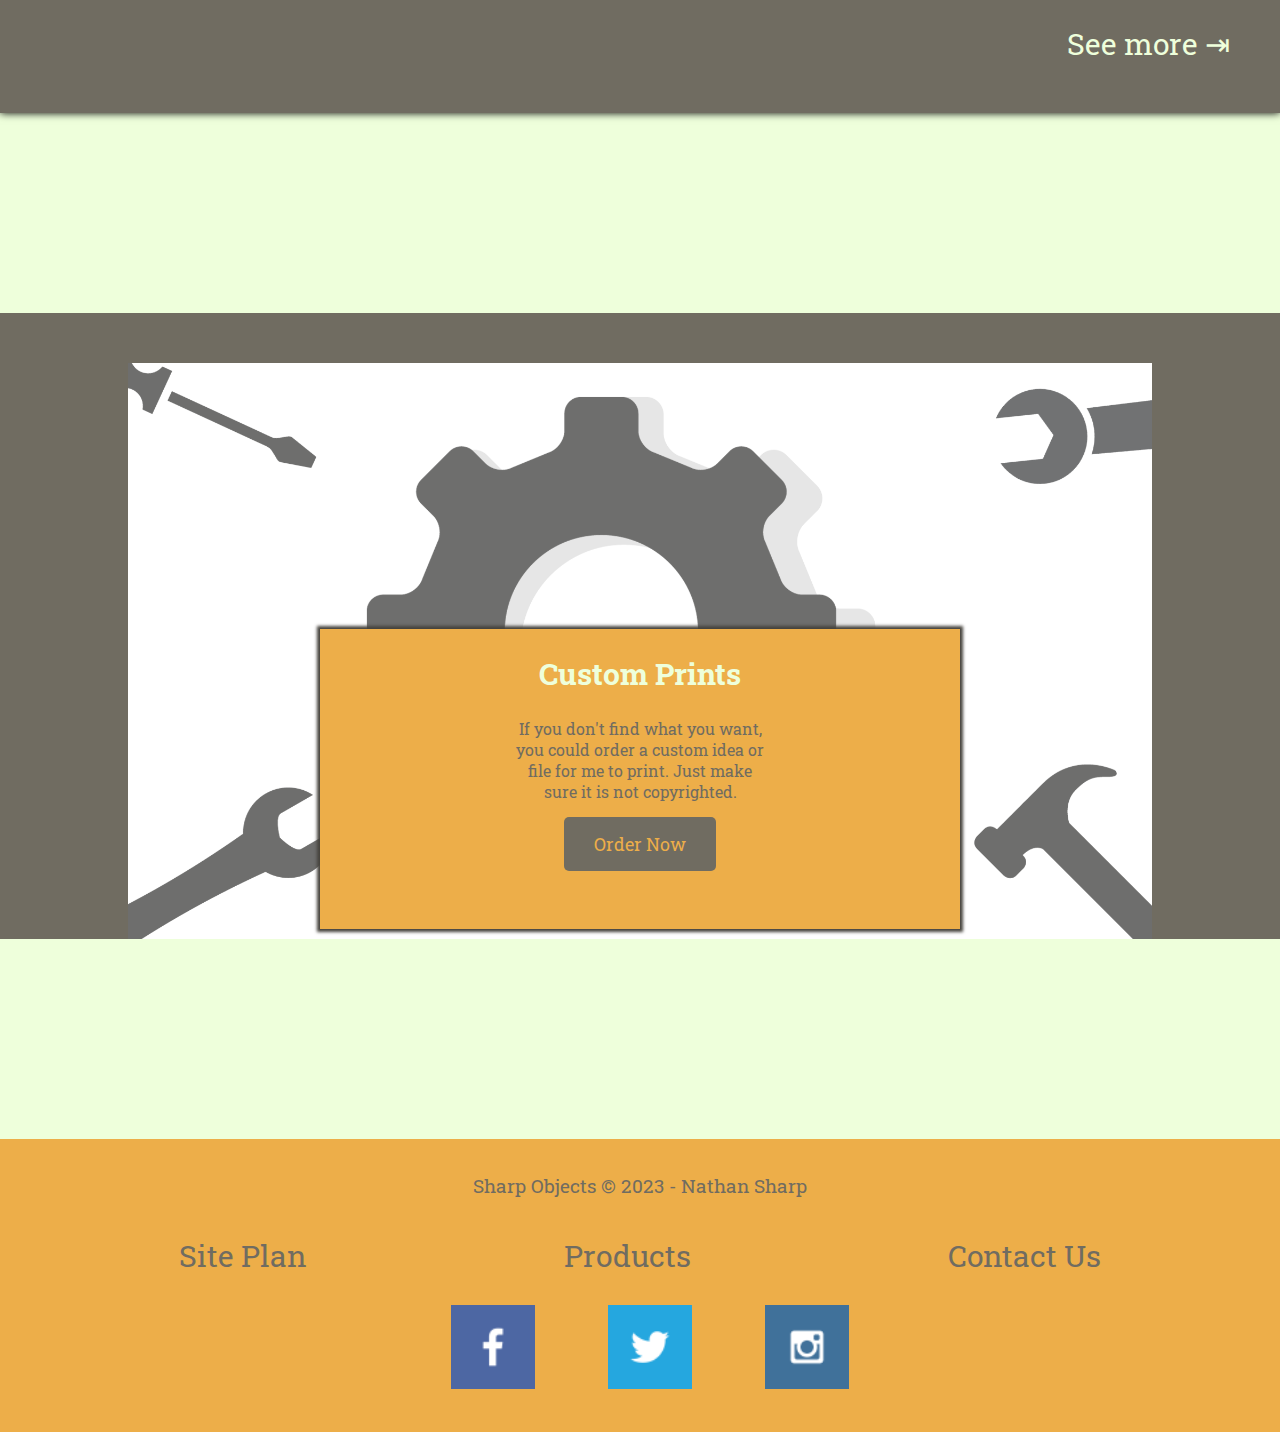
==== commit 5070eb78: "Sharp objects update 1.1" ====
--- a/sharp-objects/index.html
+++ b/sharp-objects/index.html
@@ -9,7 +9,7 @@
 </head>
 <body>
     <header>
-        <a href="index.html"><img src="images/Sharp.png" id="logo-link" alt="logo link"></a>
+        <img src="images/Sharp.png" id="logo" alt="logo link">
         <nav>
             <a href="index.html">Home</a>
             <a href="products.html">Products</a>
@@ -19,7 +19,7 @@
     </header>
     <div id="hero">
         <div id="hero_box">
-            <img src="images/home_banner.png" alt="hero_img">
+            <img src="images/home_banner.png" alt="Banner_image with a 3D printer">
         </div>
         <div id="hero_msg">
             <h1>Print Now</h1>
@@ -32,42 +32,42 @@
         <main id="home-grid">
             <div class="hproducts">
                 <section class="product">
-                    <img src="images/infinity_cube.png" alt="product_image">
+                    <img src="images/infinity_cube.png" alt="infinity_cube_image">
                     <a href="#"><h3>Infinity Cube</h3></a>
                     <h4>$4.99</h4>
                 </section>
                 <section class="product">
-                    <img src="images/NO_Image.png" alt="product_image">
+                    <img src="images/NO_Image.png" alt="blank_image">
                     <a href="#"><h3>Product 2</h3></a>
                     <h4>$4.99</h4>
                 </section>
                 <section class="product">
-                    <img src="images/NO_Image.png" alt="product_image">
+                    <img src="images/NO_Image.png" alt="blank_image">
                     <a href="#"><h3>Product 3</h3></a>
                     <h4>$4.99</h4>
                 </section>
                 <section class="product">
-                    <img src="images/NO_Image.png" alt="product_image">
+                    <img src="images/NO_Image.png" alt="blank_image">
                     <a href="#"><h3>Product 4</h3></a>
                     <h4>$4.99</h4>
                 </section>
                 <section class="product">
-                    <img src="images/NO_Image.png" alt="product_image">
+                    <img src="images/NO_Image.png" alt="blank_image">
                     <a href="#"><h3>Product 5</h3></a>
                     <h4>$4.99</h4>
                 </section>
                 <section class="product">
-                    <img src="images/NO_Image.png" alt="product_image">
+                    <img src="images/NO_Image.png" alt="blank_image">
                     <a href="#"><h3>Product 6</h3></a>
                     <h4>$4.99</h4>
                 </section>
                 <section class="product">
-                    <img src="images/NO_Image.png" alt="product_image">
+                    <img src="images/NO_Image.png" alt="blank_image">
                     <a href="#"><h3>Product 7</h3></a>
                     <h4>$4.99</h4>
                 </section>
                 <section class="product">
-                    <img src="images/NO_Image.png" alt="product_image">
+                    <img src="images/NO_Image.png" alt="blank_image">
                     <a href="#"><h3>Product 8</h3></a>
                     <h4>$4.99</h4>
                 </section>
--- a/sharp-objects/styles/stylesheet.css
+++ b/sharp-objects/styles/stylesheet.css
@@ -72,7 +72,7 @@
 nav {
     display: flex;
     justify-content: space-around;
-    margin-left: 400px;
+    margin-left: auto;
 }
 
 #hero {
@@ -540,4 +540,45 @@
     grid-row: 2/3;
     grid-column: 2/3;
     color: #eeffdb;
+}
+
+@media only screen and (max-width: 722px) {
+    header{
+        grid-template-columns: auto;
+    }
+
+    #logo{
+        margin: 0 auto;
+        max-width: 400px;
+        padding: 0px;
+    }
+    
+    nav{
+        grid-row: 2/3;
+        grid-column: 1/2;
+        margin-left: 20px;
+        flex-direction: column;
+        margin-left: 0px;
+    }
+
+    #hero_msg{
+        margin-top: 0px;
+        grid-column: 1/4;
+    }
+
+    #hero{
+        padding-bottom: 40px;
+    }
+
+    #hero_msg h2{
+        display: none;
+    }
+
+    .custom_print_msg{
+        grid-column: 1/5;
+    }
+
+    .custom_print_msg p{
+        width: 90%;
+    }
 }